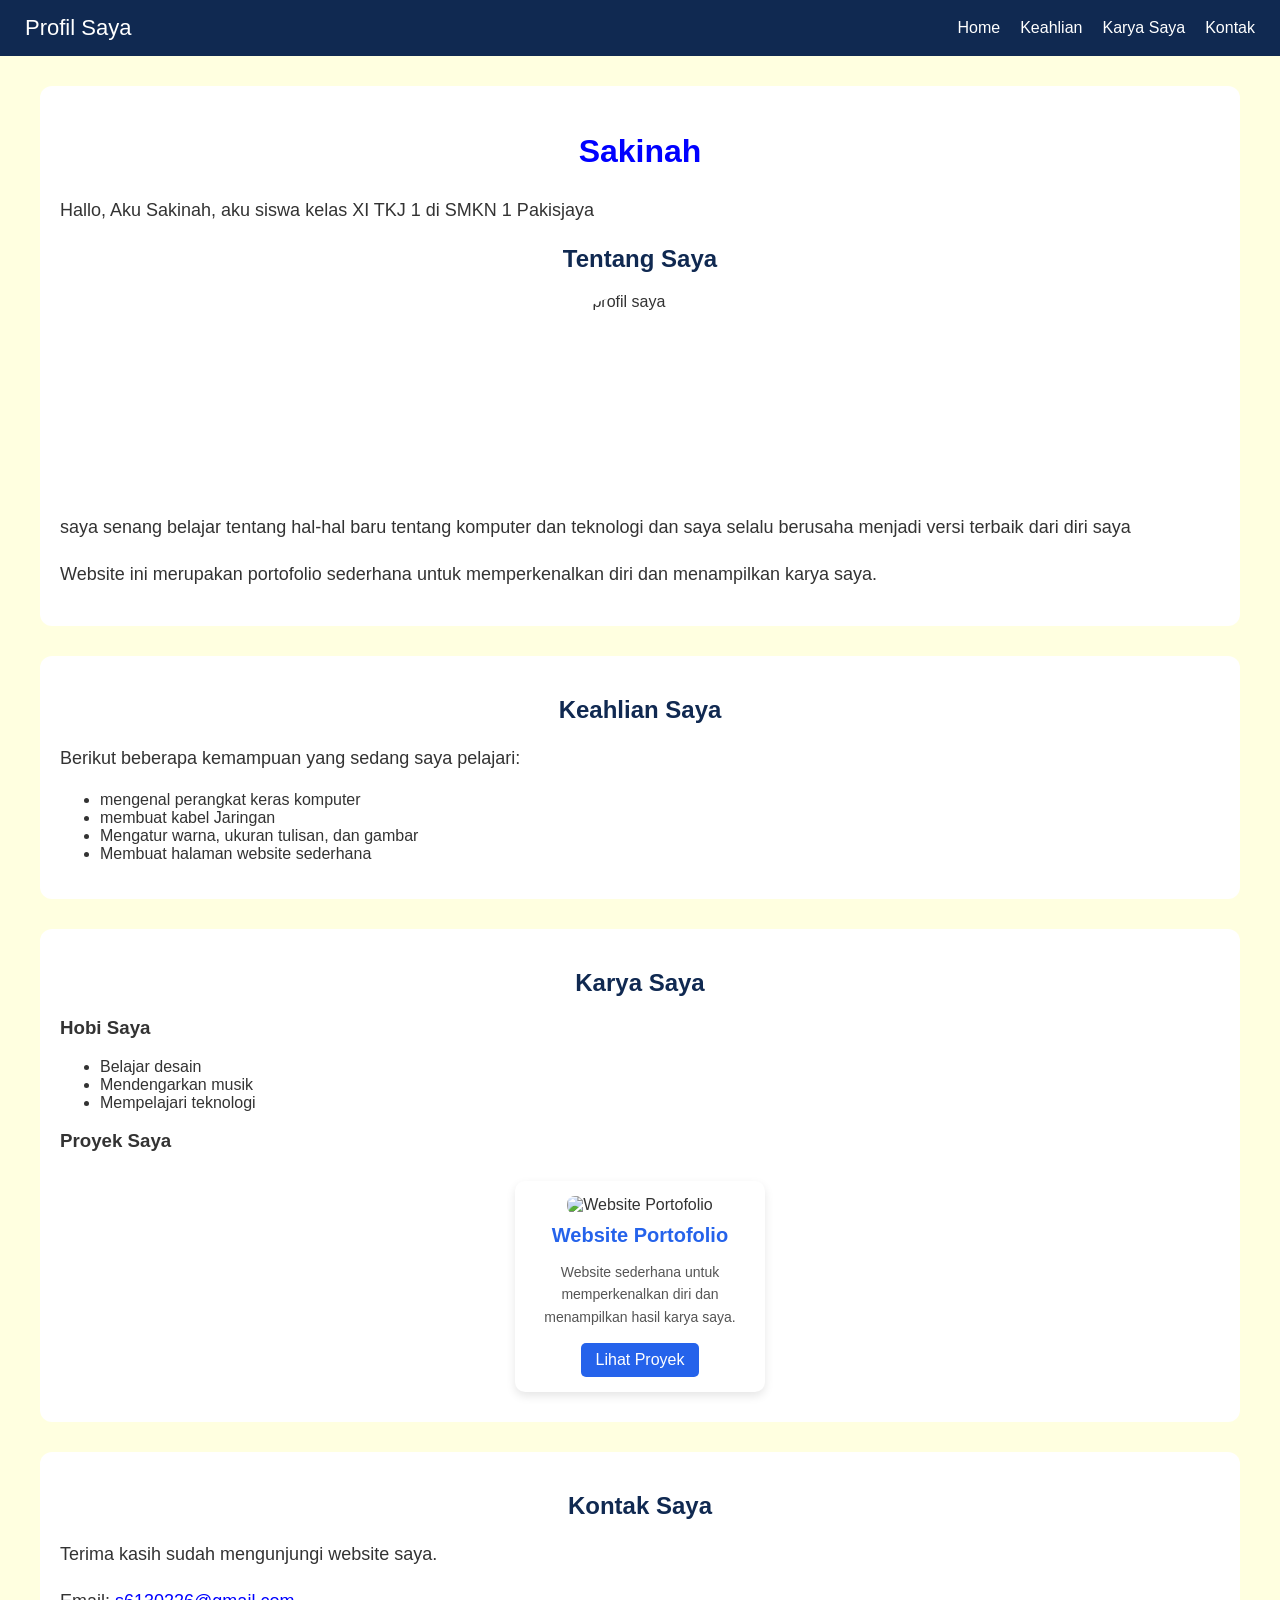
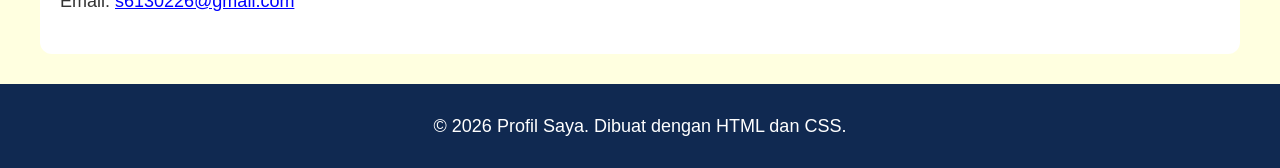
==== index.html @ b301fd27 "Update index.html" ====
<!DOCTYPE html>
<html lang="id">
<head>
    <meta charset="UTF-8">
    <meta name="viewport" content="width=device-width, initial-scale=1.0">
    <title>Profil Saya</title>

    <!-- Menghubungkan HTML dengan CSS -->
    <link rel="stylesheet" href="style.css">
</head><link rel="stylesheet" href="responsive.css">
<body>

    <!-- NAVBAR: BAGIAN BARU -->
    <nav>
        <div class="logo">Profil Saya</div>

        <ul>
            <li><a href="#home">Home</a></li>
            <li><a href="#keahlian">Keahlian</a></li>
            <li><a href="#karya">Karya Saya</a></li>
            <li><a href="#kontak">Kontak</a></li>
        </ul>
    </nav>

    <!-- HOME: PENGEMBANGAN KONTEN LAMA -->
    <section id="home">
        <h1>Sakinah</h1>

        <p>
            Hallo, Aku Sakinah, aku siswa kelas XI TKJ 1 di SMKN 1 Pakisjaya
        </p>

        <h2>Tentang Saya</h2>

        <img
            src="sakianh.jpeg"
            alt="Foto profil saya"
            class="foto-profil"
        >

        <p>saya senang belajar tentang hal-hal baru tentang komputer dan teknologi dan saya selalu berusaha menjadi versi terbaik dari diri saya
        </p>

        <p>
            Website ini merupakan portofolio sederhana untuk
            memperkenalkan diri dan menampilkan karya saya.
        </p>
    </section>

    <!-- KEAHLIAN: BAGIAN BARU -->
    <section id="keahlian">
        <h2>Keahlian Saya</h2>

        <p>Berikut beberapa kemampuan yang sedang saya pelajari:</p>

        <ul class="daftar-keahlian">
            <li>mengenal perangkat keras komputer</li>
            <li>membuat kabel Jaringan</li>
            <li>Mengatur warna, ukuran tulisan, dan gambar</li>
            <li>Membuat halaman website sederhana</li>
        </ul>
    </section>
<!-- KARYA SAYA -->
    <section id="karya">
        <h2>Karya Saya</h2>

        <h3>Hobi Saya</h3>

        <ul>
            <li>Belajar desain</li>
            <li>Mendengarkan musik</li>
            <li>Mempelajari teknologi</li>
        </ul>

        <h3>Proyek Saya</h3>

        <!-- WADAH UNTUK SEMUA CARD -->
        <div class="container-card">

            <!-- CARD 1 -->
            <div class="card">
                <img src="sakinah.jpg"
                     alt="Website Portofolio">

                <h3>Website Portofolio</h3>

                <p>
                    Website sederhana untuk memperkenalkan
                    diri dan menampilkan hasil karya saya.
                </p>

                <a href="#">Lihat Proyek</a>
            </div>
                   
        </div>
    </section>

    <!-- KONTAK: BAGIAN BARU -->
    <section id="kontak">
        <h2>Kontak Saya</h2>

        <p>Terima kasih sudah mengunjungi website saya.</p>

        <p>
            Email:
            <a href="mailto:s6130226@gmail.com">
                 s6130226@gmail.com
            </a>
        </p>
    </section>

    <!-- FOOTER -->
    <footer>
        <p>&copy; 2026 Profil Saya. Dibuat dengan HTML dan CSS.</p>
    </footer>

</body>
</html>
---- style.css ----
/* =================================
   1. PENGATURAN DASAR
================================= */
body {
    font-family: Arial, sans-serif;
    background-color: lightyellow;
    color: #333333;
    margin: 0;
    padding: 0;
}


/* =================================
   2. NAVBAR - PERTEMUAN 5
================================= */
nav {
    background-color: #102951;
    color: white;
    display: flex;
    justify-content: space-between;
    align-items: center;
    padding: 15px 25px;
}

/* NAMA WEBSITE */
.logo {
    color: white;
    font-size: 22px;
    margin: 0;
}

/* DAFTAR MENU */
nav ul {
    display: flex;
    gap: 20px;
    list-style: none;
    margin: 0;
    padding: 0;
}

/* LINK MENU */
nav a {
    color: white;
    text-decoration: none;
    font-size: 16px;
    transition: 0.3s;
}

/* EFEK HOVER NAVBAR */
nav a:hover {
    color: #60a5fa;
}


/* =================================
   3. BAGIAN KONTEN WEBSITE
================================= */
section {
    background-color: white;
    width: 80%;
    max-width: 800px;
    margin: 30px auto;
    padding: 20px;
    border-radius: 12px;
}


/* =================================
   4. JUDUL UTAMA
================================= */
h1 {
    color: blue;
    font-size: 32px;
    text-align: center;
}


/* =================================
   5. JUDUL BAGIAN
================================= */
section h2 {
    color: #102951;
    text-align: center;
}


/* =================================
   6. PARAGRAF
================================= */
p {
    font-size: 18px;
    line-height: 1.6;
}

/* DESKRIPSI DI BAGIAN HOME */
.deskripsi {
    text-align: center;
}


/* =================================
   7. FOTO PROFIL
================================= */
.foto-profil {
    display: block;
    width: 200px;
    height: 200px;
    object-fit: cover;
    border-radius: 50%;
    margin: 20px auto;

    /* TAMBAHAN P8 */
    transition: 0.3s;
}

/* EFEK HOVER FOTO - P8 */
.foto-profil:hover {
    transform: scale(1.05);
}


/* =================================
   8. LINK DI DALAM KONTEN
================================= */
section a {
    color: blue;
}


/* =================================
   9. WADAH UNTUK SEMUA CARD
================================= */
.container-card {
    display: flex;
    gap: 20px;
    flex-wrap: wrap;
    justify-content: center;
}


/* =================================
   10. TAMPILAN CARD
================================= */
.card {
    width: 250px;
    padding: 15px;
    margin: 10px;
    background-color: white;
    border-radius: 10px;
    box-shadow: 0 4px 10px rgba(0, 0, 0, 0.1);
    text-align: center;

    /* TAMBAHAN P8 */
    transition: transform 0.3s, box-shadow 0.3s;
}

/* EFEK HOVER CARD - P8 */
.card:hover {
    transform: translateY(-5px);
    box-shadow: 0 8px 15px rgba(0, 0, 0, 0.2);
}


/* =================================
   11. GAMBAR DALAM CARD
================================= */
.card img {
    width: 100%;
    height: 150px;
    object-fit: cover;
    border-radius: 8px;
}


/* =================================
   12. JUDUL CARD
================================= */
.card h3 {
    color: #2563eb;
    font-size: 20px;
    margin: 10px 0;
}


/* =================================
   13. DESKRIPSI CARD
================================= */
.card p {
    font-size: 14px;
    color: #555;
    margin-bottom: 15px;
}


/* =================================
   14. TOMBOL LIHAT PROYEK
================================= */
.card a {
    display: inline-block;
    background-color: #2563eb;
    color: white;
    padding: 8px 15px;
    text-decoration: none;
    border-radius: 5px;

    /* TAMBAHAN P8 */
    transition: 0.3s;
}


/* EFEK HOVER TOMBOL */
.card a:hover {
    background-color: #1e40af;

    /* TAMBAHAN P8 */
    transform: scale(1.05);
}


/* =================================
   15. BAGIAN PENUTUP
================================= */
footer {
    background-color: #102951;
    color: white;
    text-align: center;
    padding: 10px;
    margin-top: 30px;
}
---- responsive.css ----
/* =================================
   RESPONSIVE LAPTOP / KOMPUTER
================================= */
@media (min-width: 1025px) {

    section {
        width: calc(100% - 80px);
        max-width: 1200px;
        margin: 30px auto;
        padding: 20px;
        box-sizing: border-box;
    }

    .container-card {
        display: flex;
        flex-direction: row;
        flex-wrap: wrap;
        justify-content: center;
        gap: 20px;
    }

    .card {
        width: 250px;
        margin: 10px;
        box-sizing: border-box;
    }

}

/* =================================
   RESPONSIVE TABLET
================================= */
@media (min-width: 601px) and (max-width: 1024px) {

    .container-card {
        justify-content: center;
        gap: 16px;
    }

    .card {
        box-sizing: border-box;
        width: 45%;
        margin: 0;
    }

}

/* =================================
   RESPONSIVE HP
================================= */
@media (max-width: 600px) {

    .container-card {
        flex-direction: column;
        flex-wrap: nowrap;
        align-items: center;
        gap: 16px;
    }

    .card {
        box-sizing: border-box;
        width: 90%;
        margin: 0;
    }

    nav {
        padding: 12px;
    }

    nav ul {
        gap: 10px;
        flex-wrap: wrap;
        justify-content: center;
    }

    nav a {
        font-size: 12px;
    }

    h1 {
        font-size: 26px;
    }

    h2 {
        font-size: 22px;
    }

    .card img {
        width: 100%;
        height: 150px;
        object-fit: cover;
    }

}
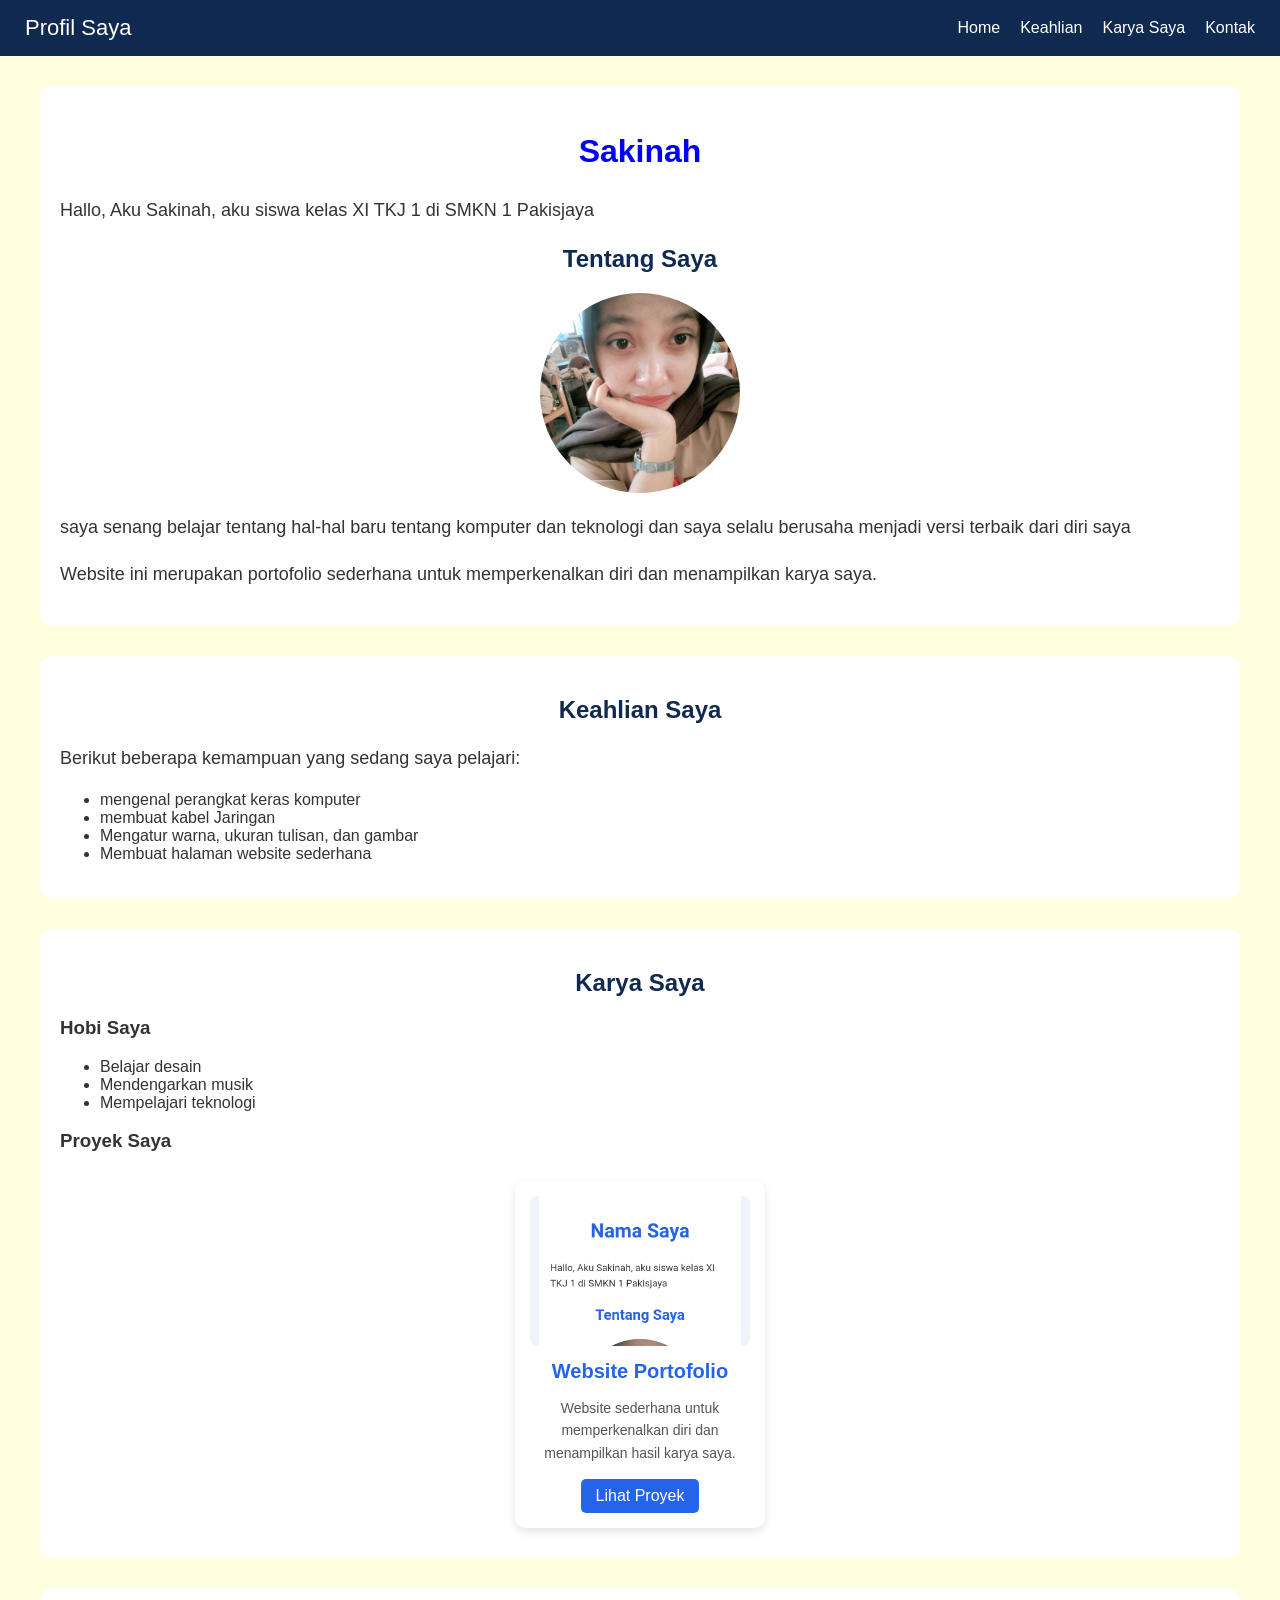
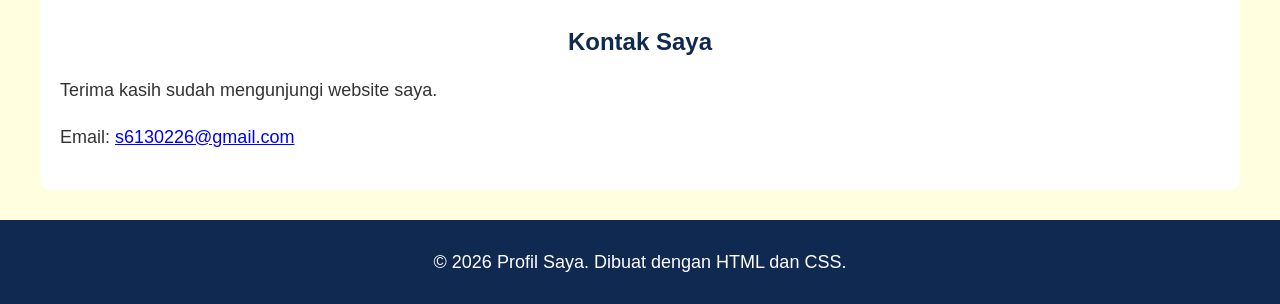
==== commit 59841861: "Update index.html" ====
--- a/index.html
+++ b/index.html
@@ -33,7 +33,7 @@
         <h2>Tentang Saya</h2>
 
         <img
-            src="sakianh.jpeg"
+            src="sakinah.jpeg"
             alt="Foto profil saya"
             class="foto-profil"
         >
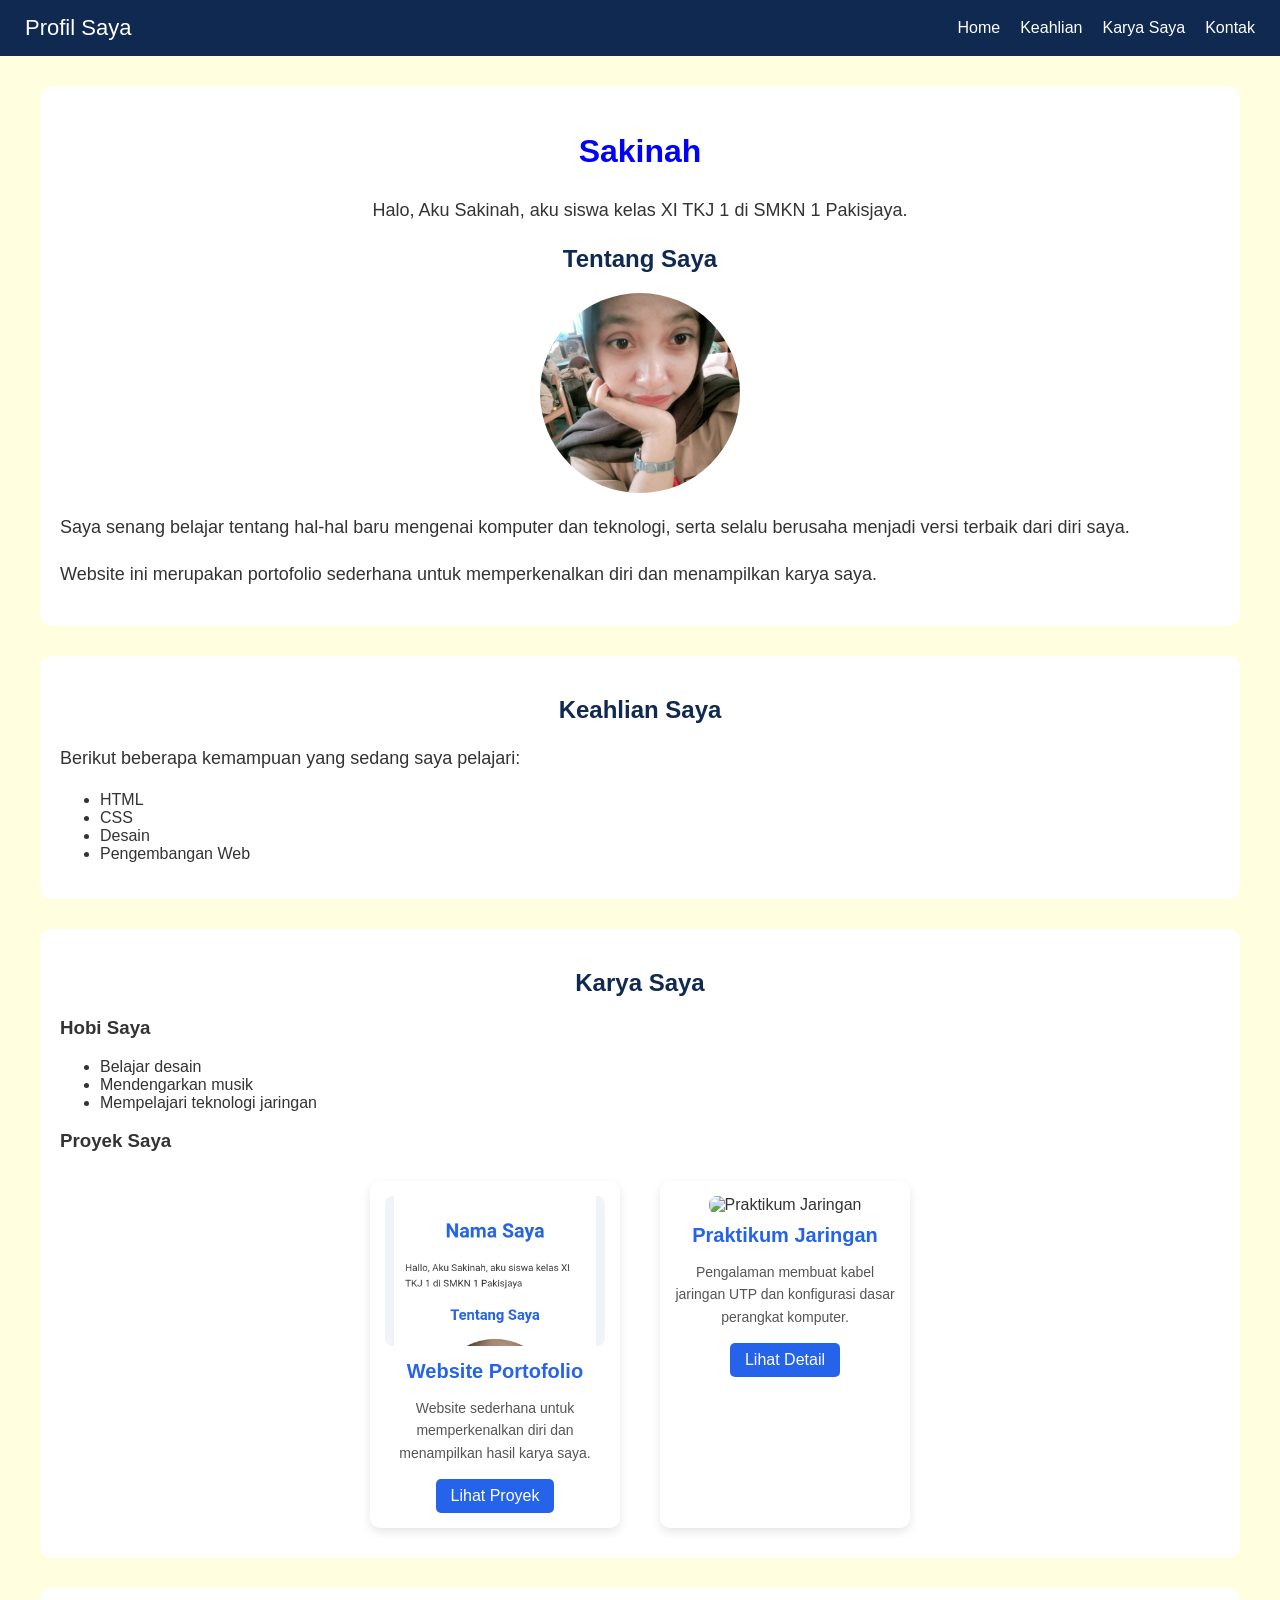
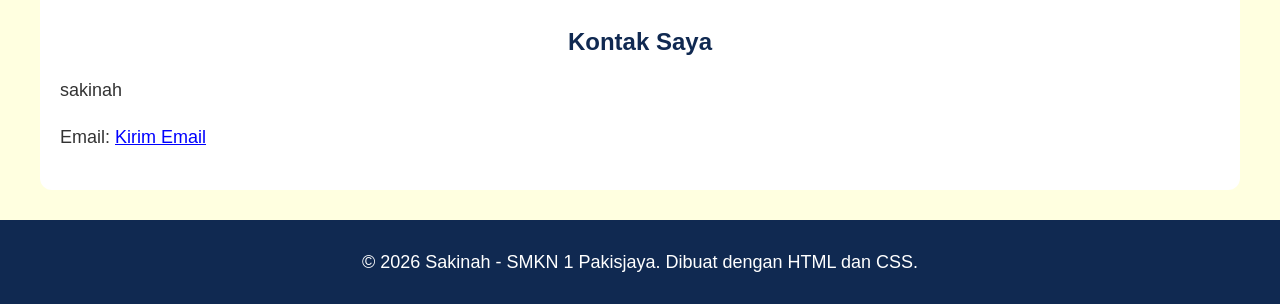
==== commit 6726adfa: "Update index.html" ====
--- a/index.html
+++ b/index.html
@@ -3,17 +3,17 @@
 <head>
     <meta charset="UTF-8">
     <meta name="viewport" content="width=device-width, initial-scale=1.0">
-    <title>Profil Saya</title>
+    <title>Portofolio Sakinah</title>
 
-    <!-- Menghubungkan HTML dengan CSS -->
+    <!-- Menghubungkan HTML dengan CSS Utama dan Responsive -->
     <link rel="stylesheet" href="style.css">
-</head><link rel="stylesheet" href="responsive.css">
+    <link rel="stylesheet" href="responsive.css">
+</head>
 <body>
 
-    <!-- NAVBAR: BAGIAN BARU -->
+    <!-- NAVBAR -->
     <nav>
         <div class="logo">Profil Saya</div>
-
         <ul>
             <li><a href="#home">Home</a></li>
             <li><a href="#keahlian">Keahlian</a></li>
@@ -22,12 +22,11 @@
         </ul>
     </nav>
 
-    <!-- HOME: PENGEMBANGAN KONTEN LAMA -->
+    <!-- HOME / TENTANG SAYA -->
     <section id="home">
         <h1>Sakinah</h1>
-
-        <p>
-            Hallo, Aku Sakinah, aku siswa kelas XI TKJ 1 di SMKN 1 Pakisjaya
+        <p class="deskripsi">
+            Halo, Aku Sakinah, aku siswa kelas XI TKJ 1 di SMKN 1 Pakisjaya.
         </p>
 
         <h2>Tentang Saya</h2>
@@ -38,38 +37,36 @@
             class="foto-profil"
         >
 
-        <p>saya senang belajar tentang hal-hal baru tentang komputer dan teknologi dan saya selalu berusaha menjadi versi terbaik dari diri saya
+        <p>
+            Saya senang belajar tentang hal-hal baru mengenai komputer dan teknologi, serta selalu berusaha menjadi versi terbaik dari diri saya.
         </p>
 
         <p>
-            Website ini merupakan portofolio sederhana untuk
-            memperkenalkan diri dan menampilkan karya saya.
+            Website ini merupakan portofolio sederhana untuk memperkenalkan diri dan menampilkan karya saya.
         </p>
     </section>
 
-    <!-- KEAHLIAN: BAGIAN BARU -->
+    <!-- KEAHLIAN -->
     <section id="keahlian">
         <h2>Keahlian Saya</h2>
+        <p>Berikut beberapa kemampuan yang sedang saya pelajari:</p>
+<ul class="skill-list">
+    <li>HTML</li>
+    <li>CSS</li>
+    <li>Desain</li>
+    <li>Pengembangan Web</li>
+</ul>
+    </section>
 
-        <p>Berikut beberapa kemampuan yang sedang saya pelajari:</p>
-
-        <ul class="daftar-keahlian">
-            <li>mengenal perangkat keras komputer</li>
-            <li>membuat kabel Jaringan</li>
-            <li>Mengatur warna, ukuran tulisan, dan gambar</li>
-            <li>Membuat halaman website sederhana</li>
-        </ul>
-    </section>
-<!-- KARYA SAYA -->
+    <!-- KARYA SAYA -->
     <section id="karya">
         <h2>Karya Saya</h2>
 
         <h3>Hobi Saya</h3>
-
         <ul>
             <li>Belajar desain</li>
             <li>Mendengarkan musik</li>
-            <li>Mempelajari teknologi</li>
+            <li>Mempelajari teknologi jaringan</li>
         </ul>
 
         <h3>Proyek Saya</h3>
@@ -79,39 +76,43 @@
 
             <!-- CARD 1 -->
             <div class="card">
-                <img src="sakinah.jpg"
-                     alt="Website Portofolio">
+                <img src="sakinah.jpg" alt="Website Portofolio">
+                <h3>Website Portofolio</h3>
+                <p>
+                    Website sederhana untuk memperkenalkan diri dan menampilkan hasil karya saya.
+                </p>
+                <a href="#">Lihat Proyek</a>
+            </div>
 
-                <h3>Website Portofolio</h3>
-
+            <!-- CARD 2 (Tambahan Proyek Jaringan TKJ) -->
+            <div class="card">
+                <img src="jaringan.jpg" alt="Praktikum Jaringan">
+                <h3>Praktikum Jaringan</h3>
                 <p>
-                    Website sederhana untuk memperkenalkan
-                    diri dan menampilkan hasil karya saya.
+                    Pengalaman membuat kabel jaringan UTP dan konfigurasi dasar perangkat komputer.
                 </p>
-
-                <a href="#">Lihat Proyek</a>
+                <a href="#">Lihat Detail</a>
             </div>
                    
         </div>
     </section>
 
-    <!-- KONTAK: BAGIAN BARU -->
+    <!-- KONTAK -->
     <section id="kontak">
         <h2>Kontak Saya</h2>
-
-        <p>Terima kasih sudah mengunjungi website saya.</p>
-
+        <p>sakinah</p>
         <p>
             Email:
-            <a href="mailto:s6130226@gmail.com">
-                 s6130226@gmail.com
-            </a>
+            <a href="mailto:s6130226@gmail.com"
+   class="contact-button">
+    Kirim Email
+</a>
         </p>
     </section>
 
     <!-- FOOTER -->
     <footer>
-        <p>&copy; 2026 Profil Saya. Dibuat dengan HTML dan CSS.</p>
+        <p>&copy; 2026 Sakinah - SMKN 1 Pakisjaya. Dibuat dengan HTML dan CSS.</p>
     </footer>
 
 </body>
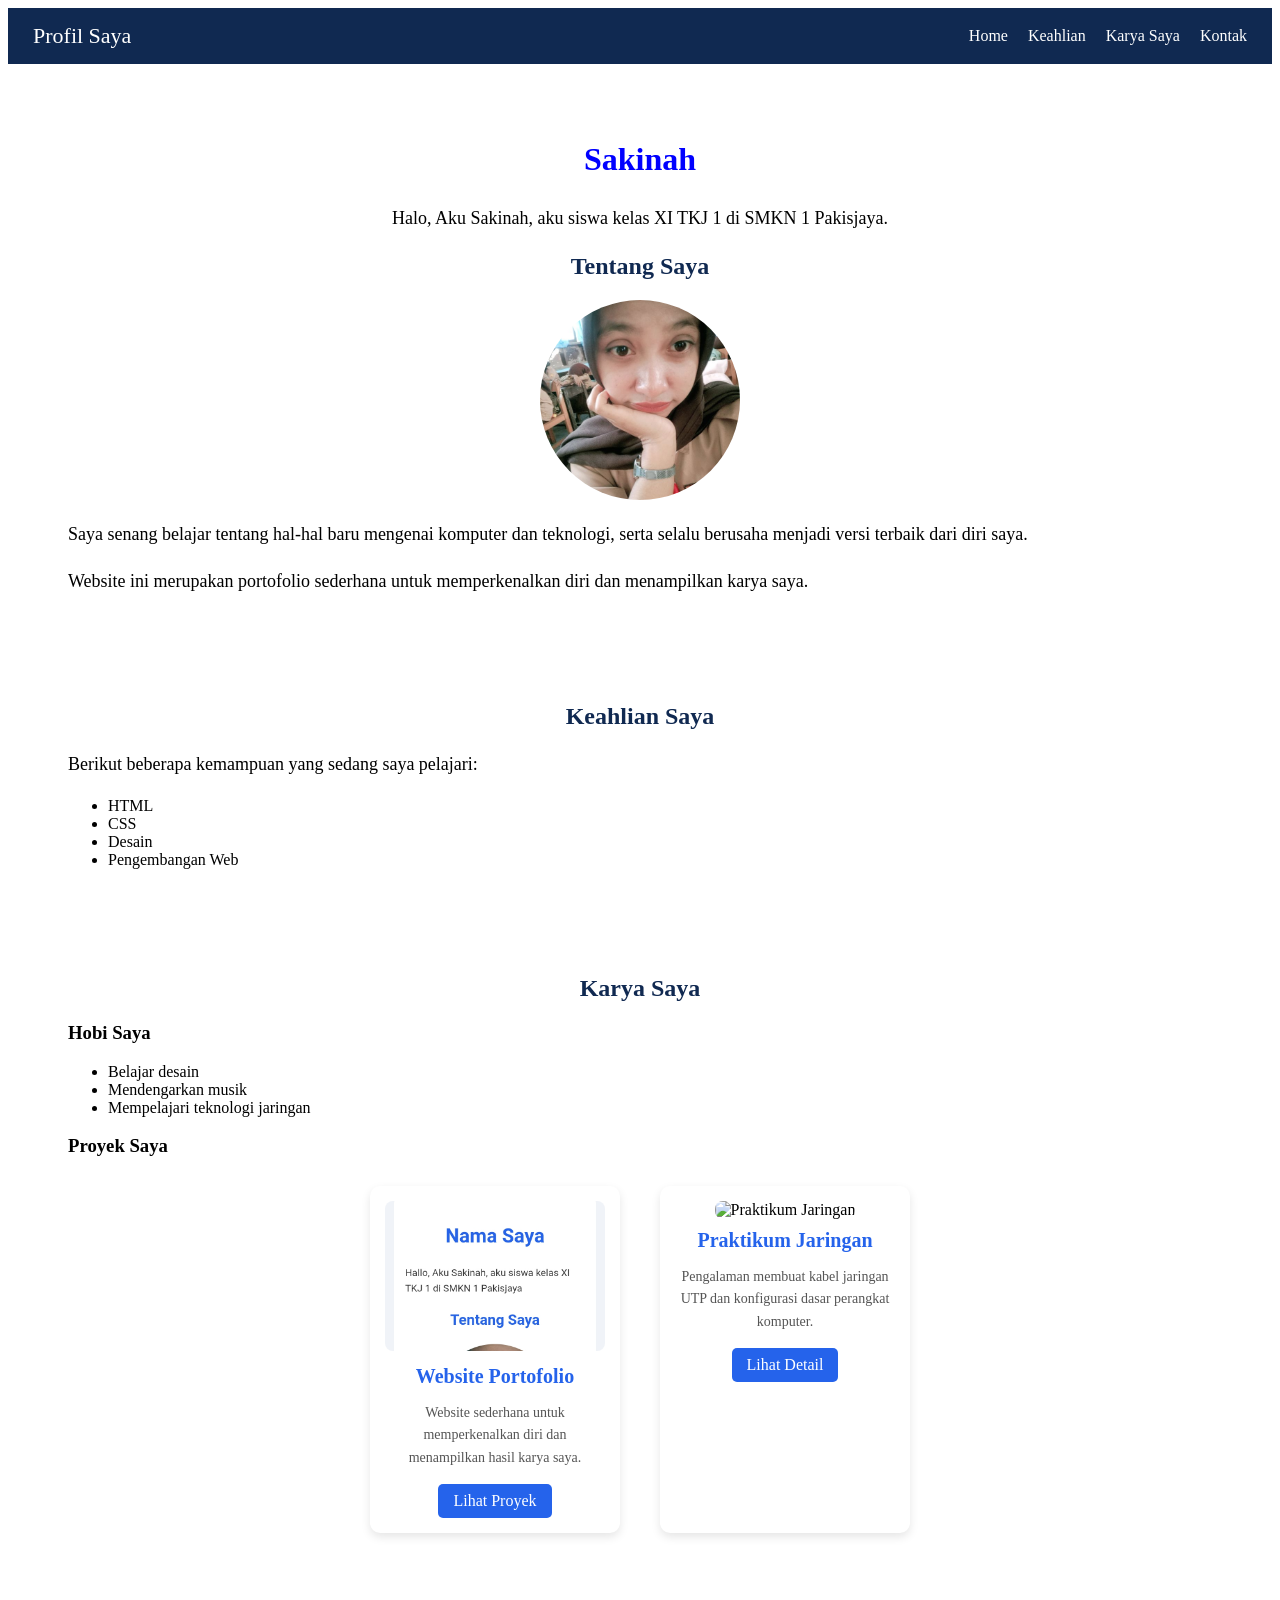
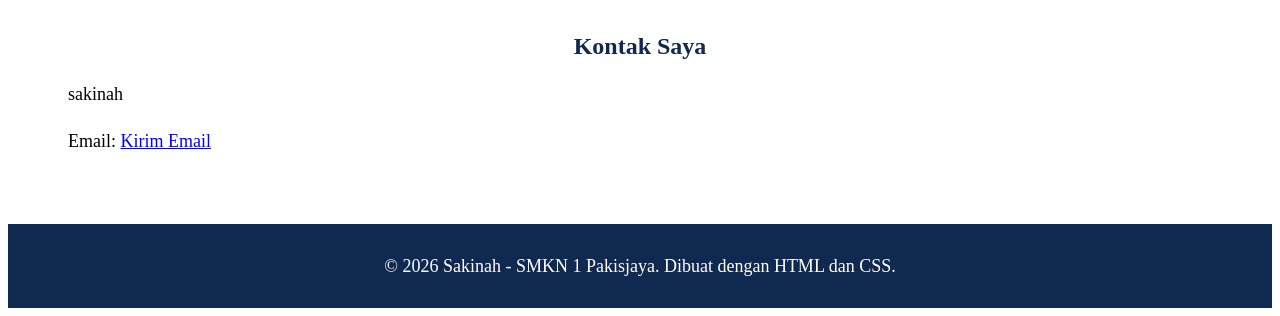
==== commit dd973f33: "Update index.html" ====
--- a/index.html
+++ b/index.html
@@ -50,6 +50,7 @@
     <section id="keahlian">
         <h2>Keahlian Saya</h2>
         <p>Berikut beberapa kemampuan yang sedang saya pelajari:</p>
+        
 <ul class="skill-list">
     <li>HTML</li>
     <li>CSS</li>
--- a/style.css
+++ b/style.css
@@ -1,4 +1,4 @@
-/* =================================
+}/* =================================
    1. PENGATURAN DASAR
 ================================= */
 body {
@@ -226,4 +226,4 @@
     text-align: center;
     padding: 10px;
     margin-top: 30px;
-}+}
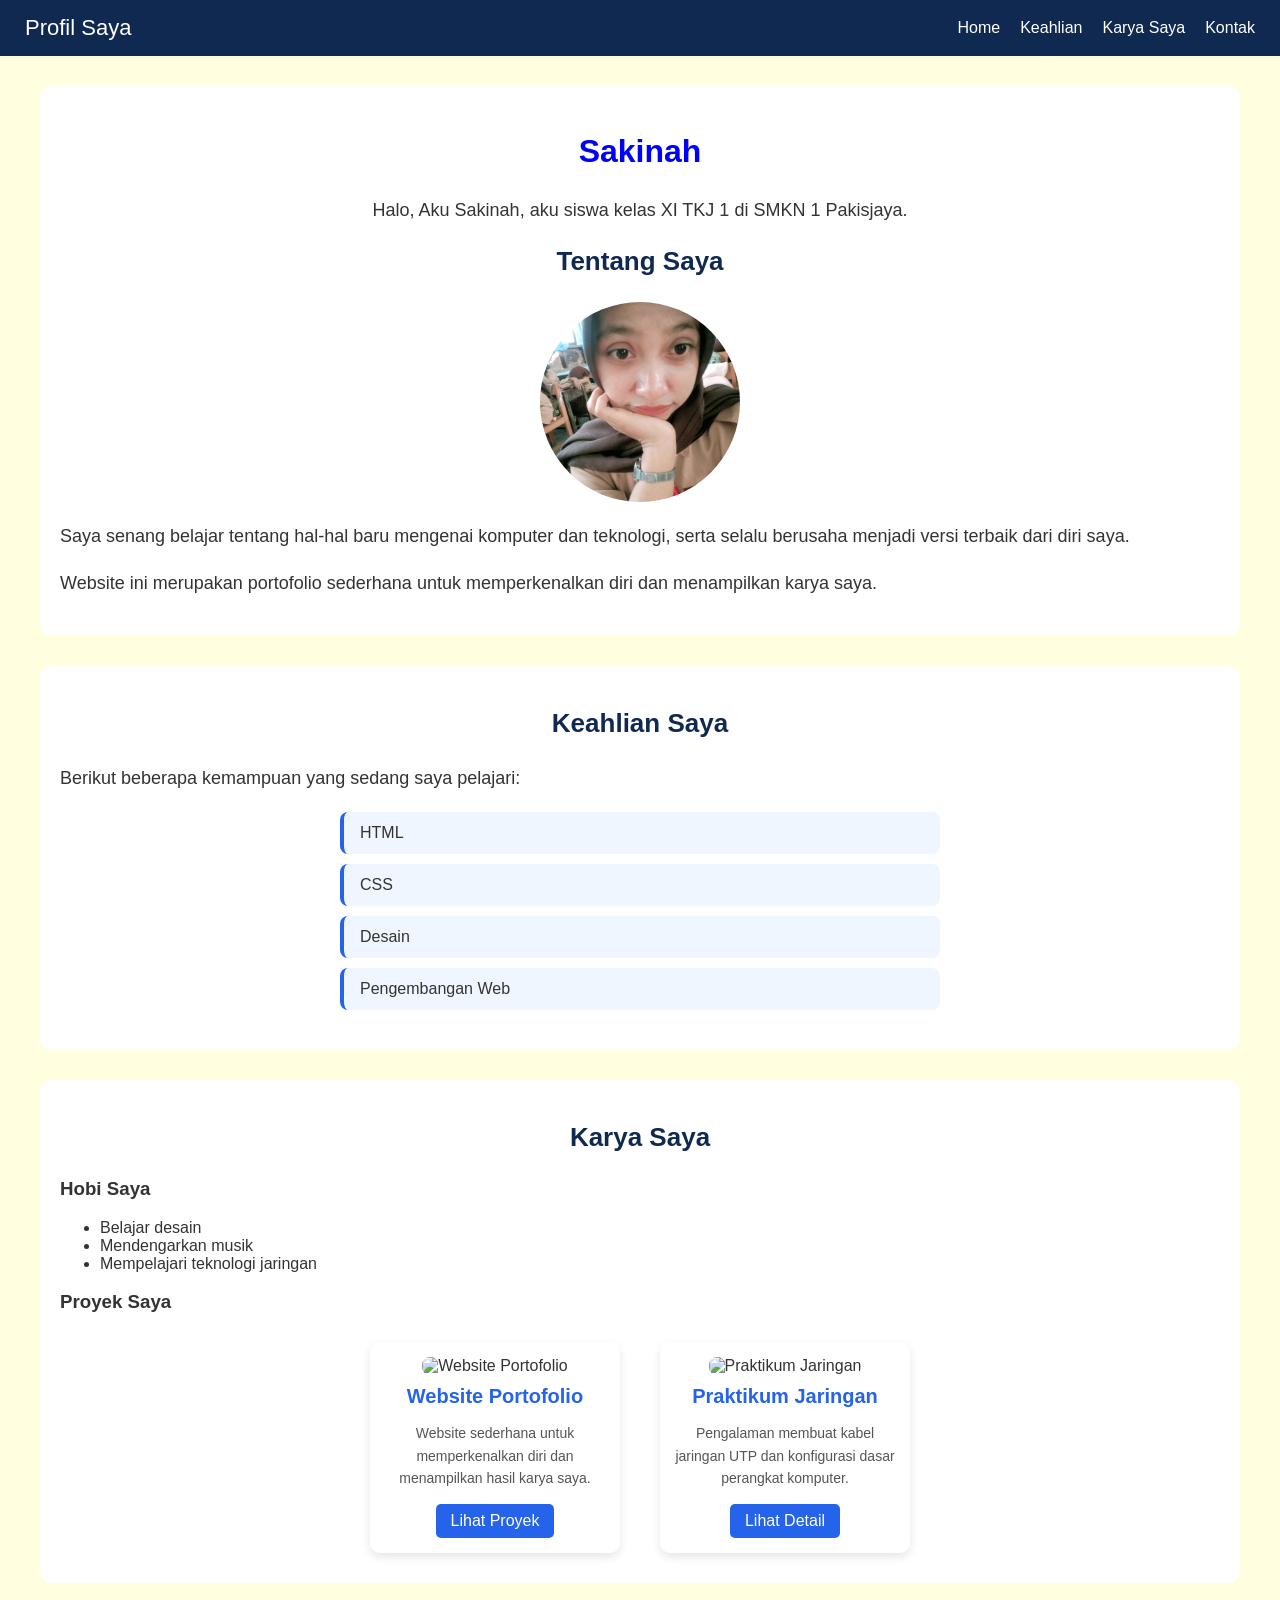
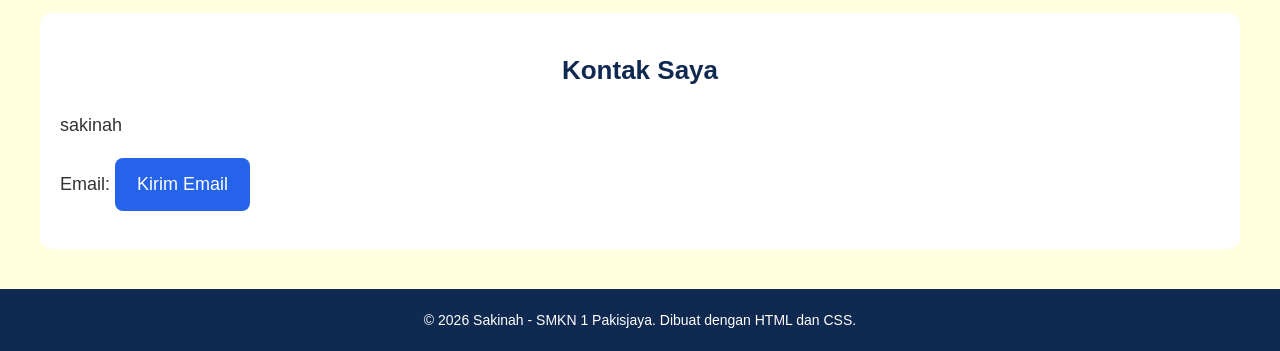
==== commit 4f64b580: "Update index.html" ====
--- a/index.html
+++ b/index.html
@@ -49,6 +49,7 @@
     <!-- KEAHLIAN -->
     <section id="keahlian">
         <h2>Keahlian Saya</h2>
+        
         <p>Berikut beberapa kemampuan yang sedang saya pelajari:</p>
         
 <ul class="skill-list">
@@ -58,7 +59,6 @@
     <li>Pengembangan Web</li>
 </ul>
     </section>
-
     <!-- KARYA SAYA -->
     <section id="karya">
         <h2>Karya Saya</h2>
@@ -77,7 +77,7 @@
 
             <!-- CARD 1 -->
             <div class="card">
-                <img src="sakinah.jpg" alt="Website Portofolio">
+                <img src="projeksakinah/sakinah.jpg" alt="Website Portofolio">
                 <h3>Website Portofolio</h3>
                 <p>
                     Website sederhana untuk memperkenalkan diri dan menampilkan hasil karya saya.
@@ -87,7 +87,7 @@
 
             <!-- CARD 2 (Tambahan Proyek Jaringan TKJ) -->
             <div class="card">
-                <img src="jaringan.jpg" alt="Praktikum Jaringan">
+                <img src="projeksakinah/jaringan.jpg" alt="Praktikum Jaringan">
                 <h3>Praktikum Jaringan</h3>
                 <p>
                     Pengalaman membuat kabel jaringan UTP dan konfigurasi dasar perangkat komputer.
@@ -117,4 +117,4 @@
     </footer>
 
 </body>
-</html>
+    </html>
--- a/style.css
+++ b/style.css
@@ -1,4 +1,4 @@
-}/* =================================
+/* =================================
    1. PENGATURAN DASAR
 ================================= */
 body {
@@ -227,3 +227,92 @@
     padding: 10px;
     margin-top: 30px;
 }
+/* MEMPERBAIKI TAMPILAN HOME */
+.home {
+    text-align: center;
+    padding: 40px 30px;
+}
+
+.home h1 {
+    font-size: 36px;
+    margin-bottom: 12px;
+}
+
+.home-subtitle {
+    color: #64748b;
+    font-size: 18px;
+}
+
+.home-description {
+    max-width: 650px;
+    margin: 20px auto;
+    line-height: 1.8;
+}
+
+
+/* MEMPERBAIKI JUDUL SECTION */
+section h2 {
+    font-size: 26px;
+    margin-bottom: 25px;
+    color: #102951;
+}
+
+
+/* MEMPERBAIKI DAFTAR KEAHLIAN */
+.skill-list {
+    list-style: none;
+    padding: 0;
+    max-width: 600px;
+    margin: 20px auto;
+}
+
+.skill-list li {
+    background-color: #eff6ff;
+    padding: 12px 16px;
+    margin-bottom: 10px;
+    border-radius: 8px;
+    border-left: 4px solid #2563eb;
+    transition: 0.3s;
+}
+
+.skill-list li:hover {
+    background-color: #dbeafe;
+    transform: translateX(5px);
+}
+
+
+/* MEMPERBAIKI TAMPILAN KONTAK */
+.contact {
+    text-align: center;
+}
+
+.contact-button {
+    display: inline-block;
+    background-color: #2563eb;
+    color: white;
+    padding: 12px 22px;
+    border-radius: 8px;
+    text-decoration: none;
+    transition: 0.3s;
+}
+
+.contact-button:hover {
+    background-color: #1e40af;
+    transform: scale(1.05);
+}
+
+
+/* MEMPERBAIKI FOOTER */
+footer {
+    background-color: #102951;
+    color: white;
+    text-align: center;
+    padding: 20px;
+    margin-top: 40px;
+}
+
+footer p {
+    margin: 0;
+    font-size: 14px;
+    line-height: 1.6;
+   }
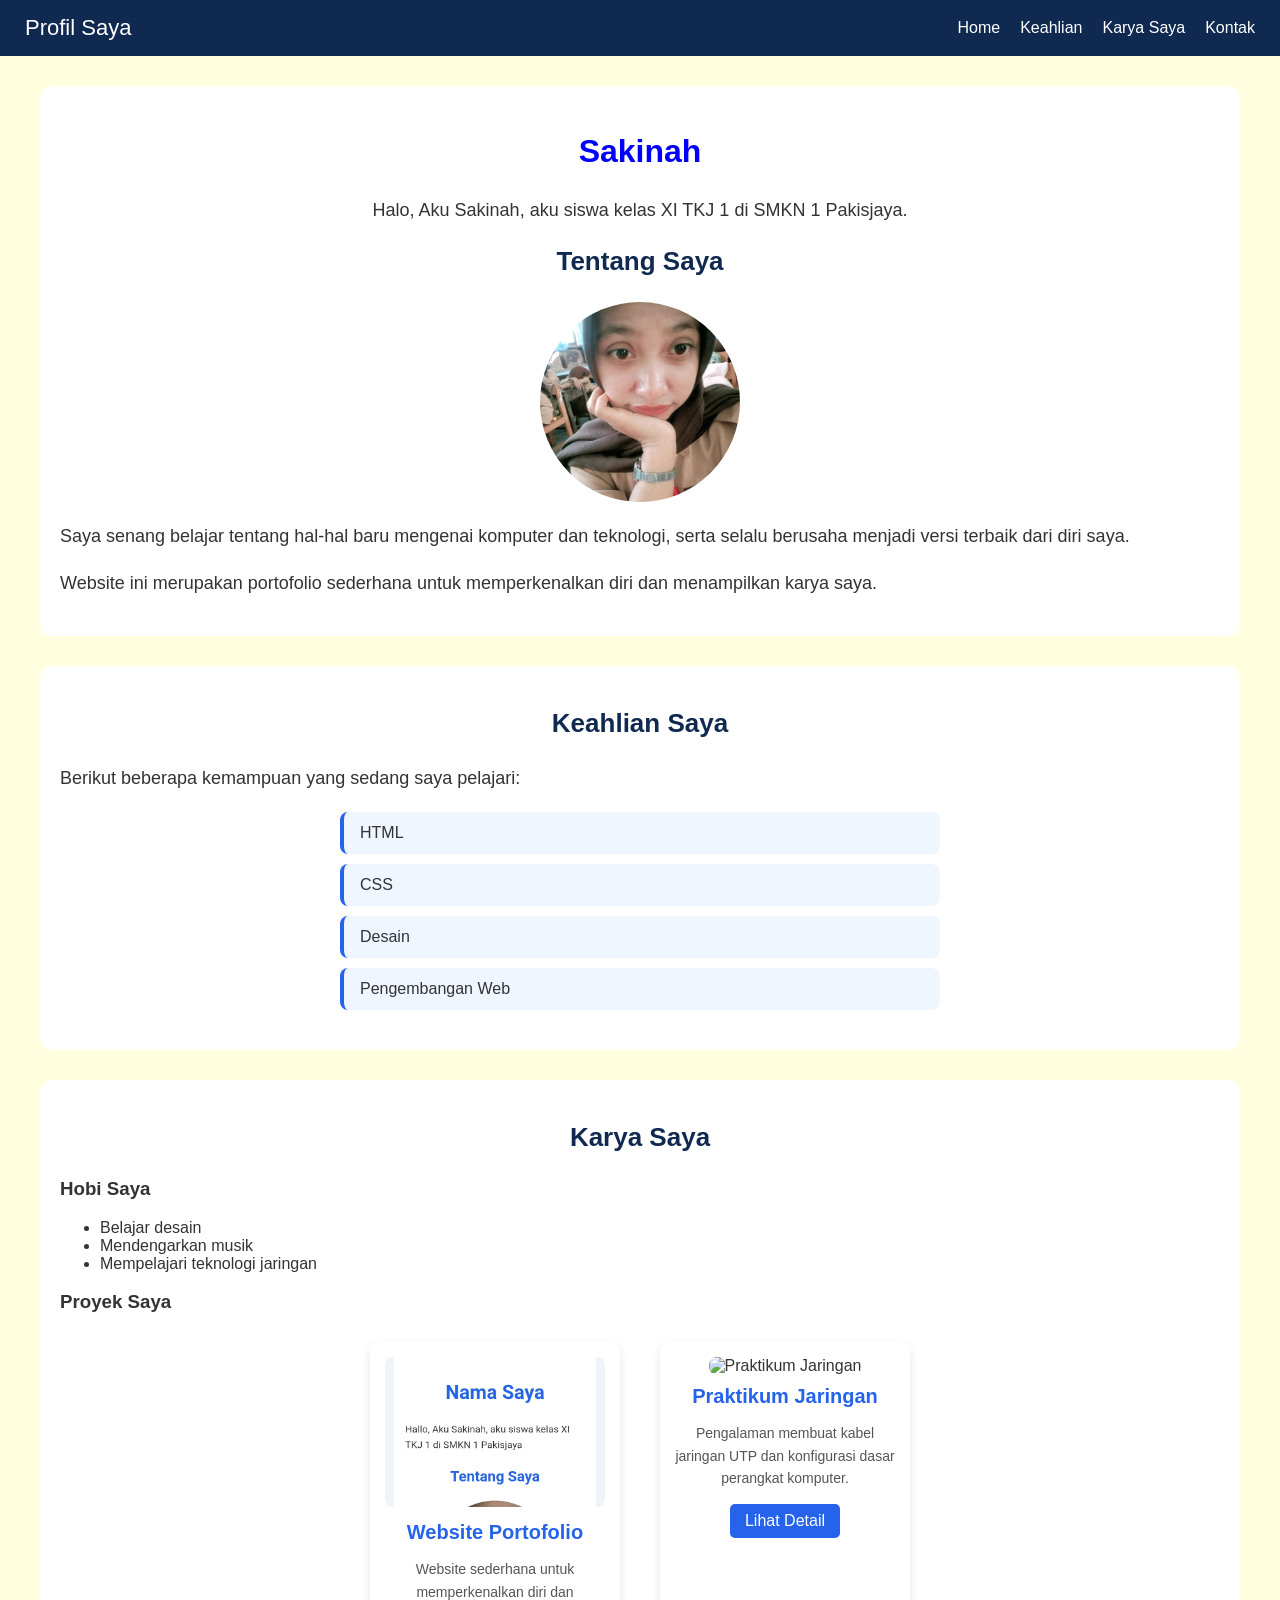
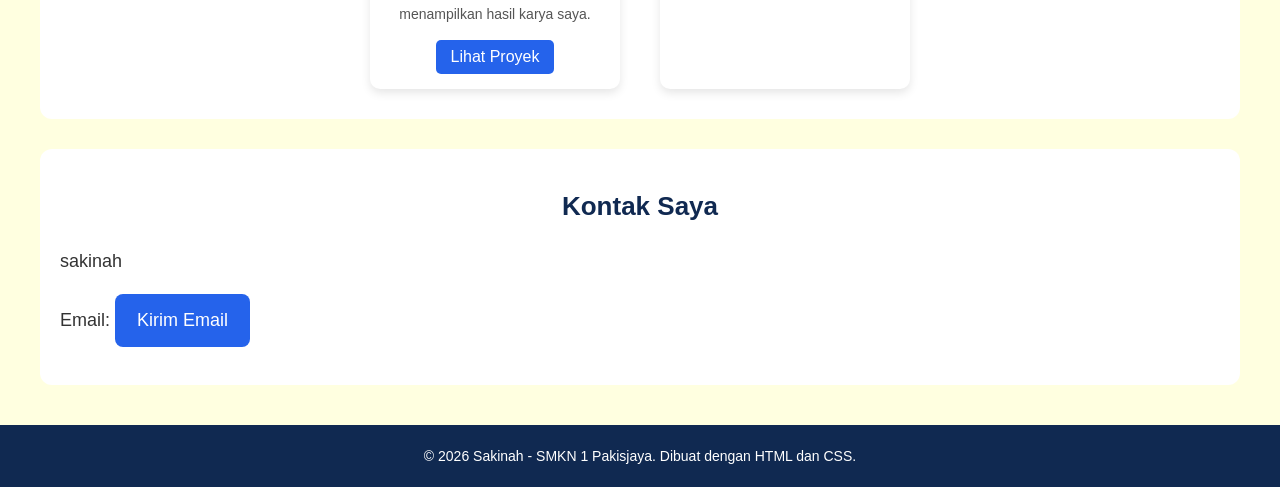
==== commit 1f068a30: "Update index.html" ====
--- a/index.html
+++ b/index.html
@@ -46,6 +46,7 @@
         </p>
     </section>
 
+    
     <!-- KEAHLIAN -->
     <section id="keahlian">
         <h2>Keahlian Saya</h2>
@@ -77,7 +78,7 @@
 
             <!-- CARD 1 -->
             <div class="card">
-                <img src="projeksakinah/sakinah.jpg" alt="Website Portofolio">
+                <img src="sakinah.jpg" alt="Website Portofolio">
                 <h3>Website Portofolio</h3>
                 <p>
                     Website sederhana untuk memperkenalkan diri dan menampilkan hasil karya saya.
@@ -87,7 +88,7 @@
 
             <!-- CARD 2 (Tambahan Proyek Jaringan TKJ) -->
             <div class="card">
-                <img src="projeksakinah/jaringan.jpg" alt="Praktikum Jaringan">
+                <img src="jaringan.jpg" alt="Praktikum Jaringan">
                 <h3>Praktikum Jaringan</h3>
                 <p>
                     Pengalaman membuat kabel jaringan UTP dan konfigurasi dasar perangkat komputer.
@@ -117,4 +118,4 @@
     </footer>
 
 </body>
-    </html>
+</html>
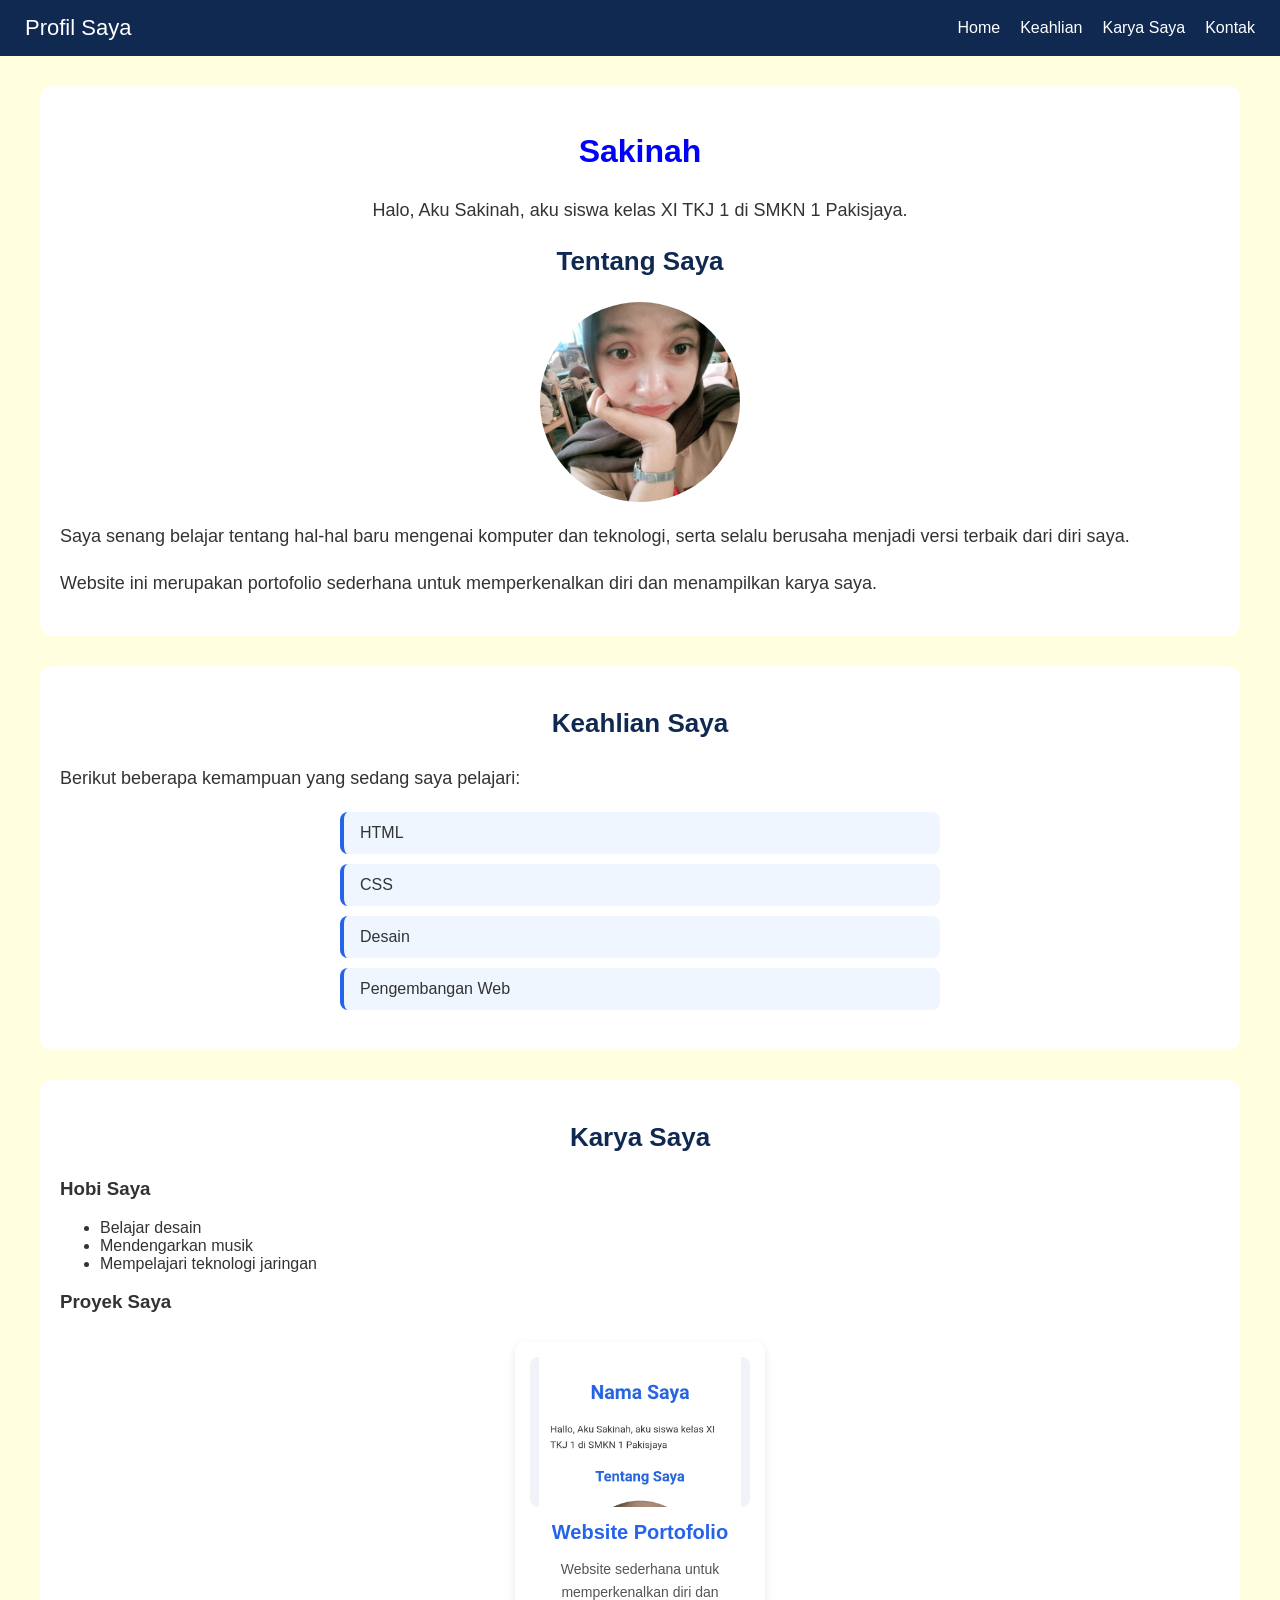
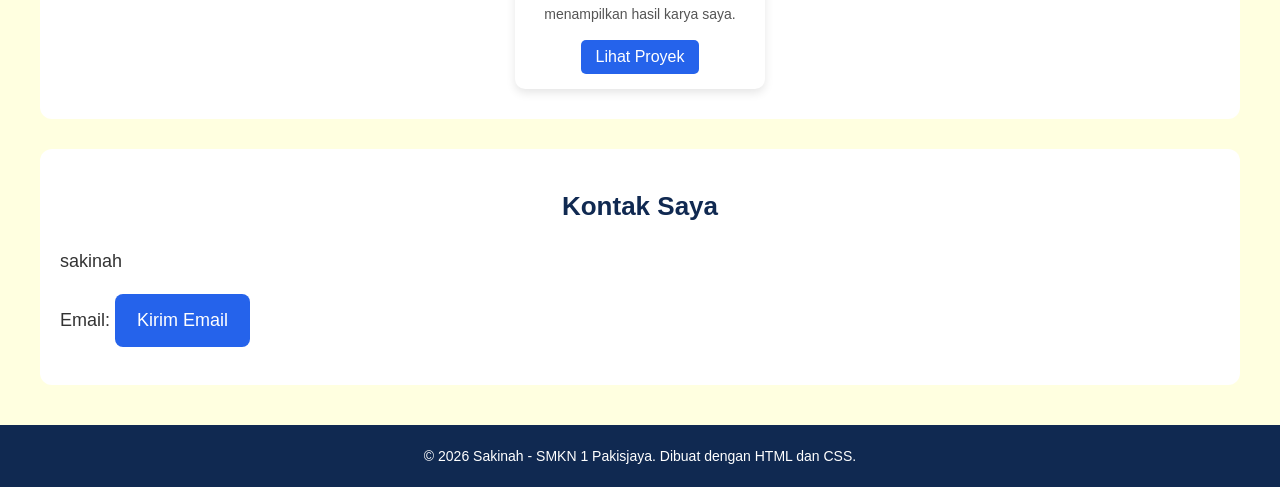
==== commit 23d82706: "Update index.html" ====
--- a/index.html
+++ b/index.html
@@ -85,18 +85,6 @@
                 </p>
                 <a href="#">Lihat Proyek</a>
             </div>
-
-            <!-- CARD 2 (Tambahan Proyek Jaringan TKJ) -->
-            <div class="card">
-                <img src="jaringan.jpg" alt="Praktikum Jaringan">
-                <h3>Praktikum Jaringan</h3>
-                <p>
-                    Pengalaman membuat kabel jaringan UTP dan konfigurasi dasar perangkat komputer.
-                </p>
-                <a href="#">Lihat Detail</a>
-            </div>
-                   
-        </div>
     </section>
 
     <!-- KONTAK -->
